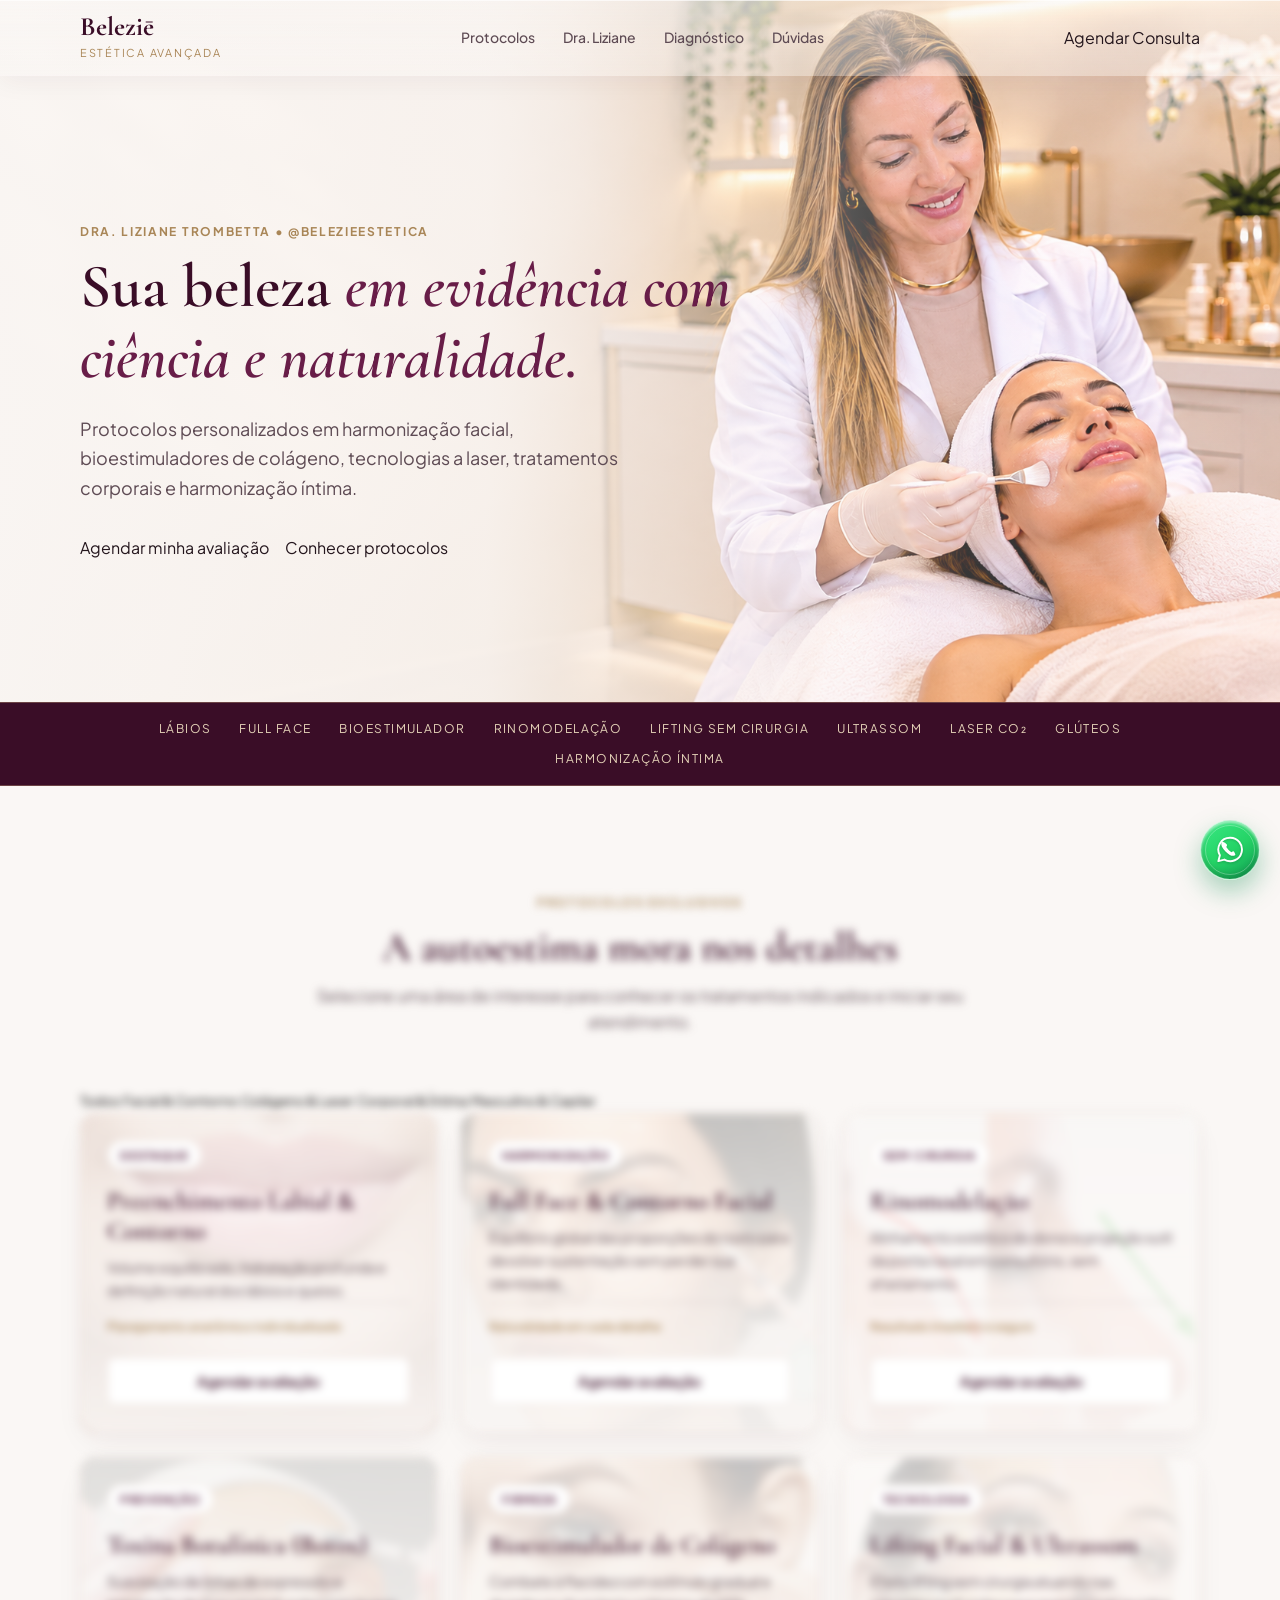
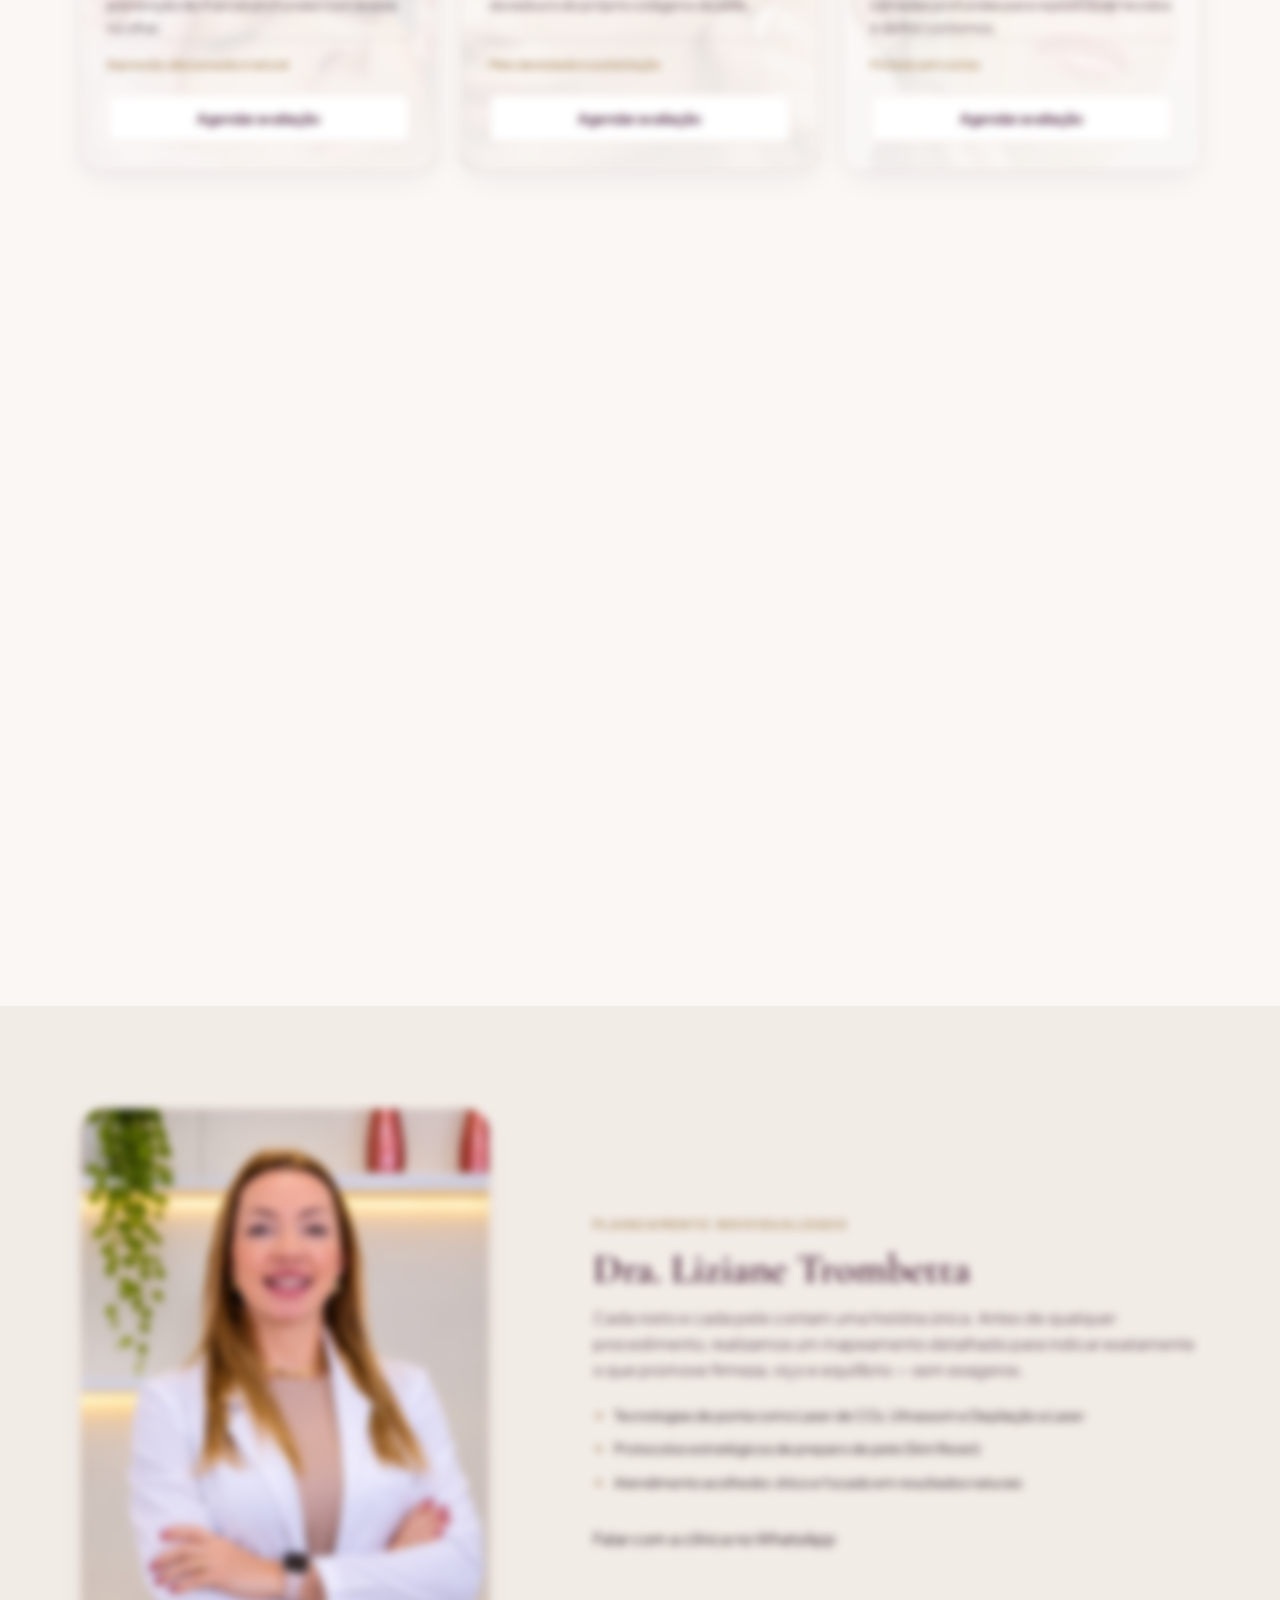
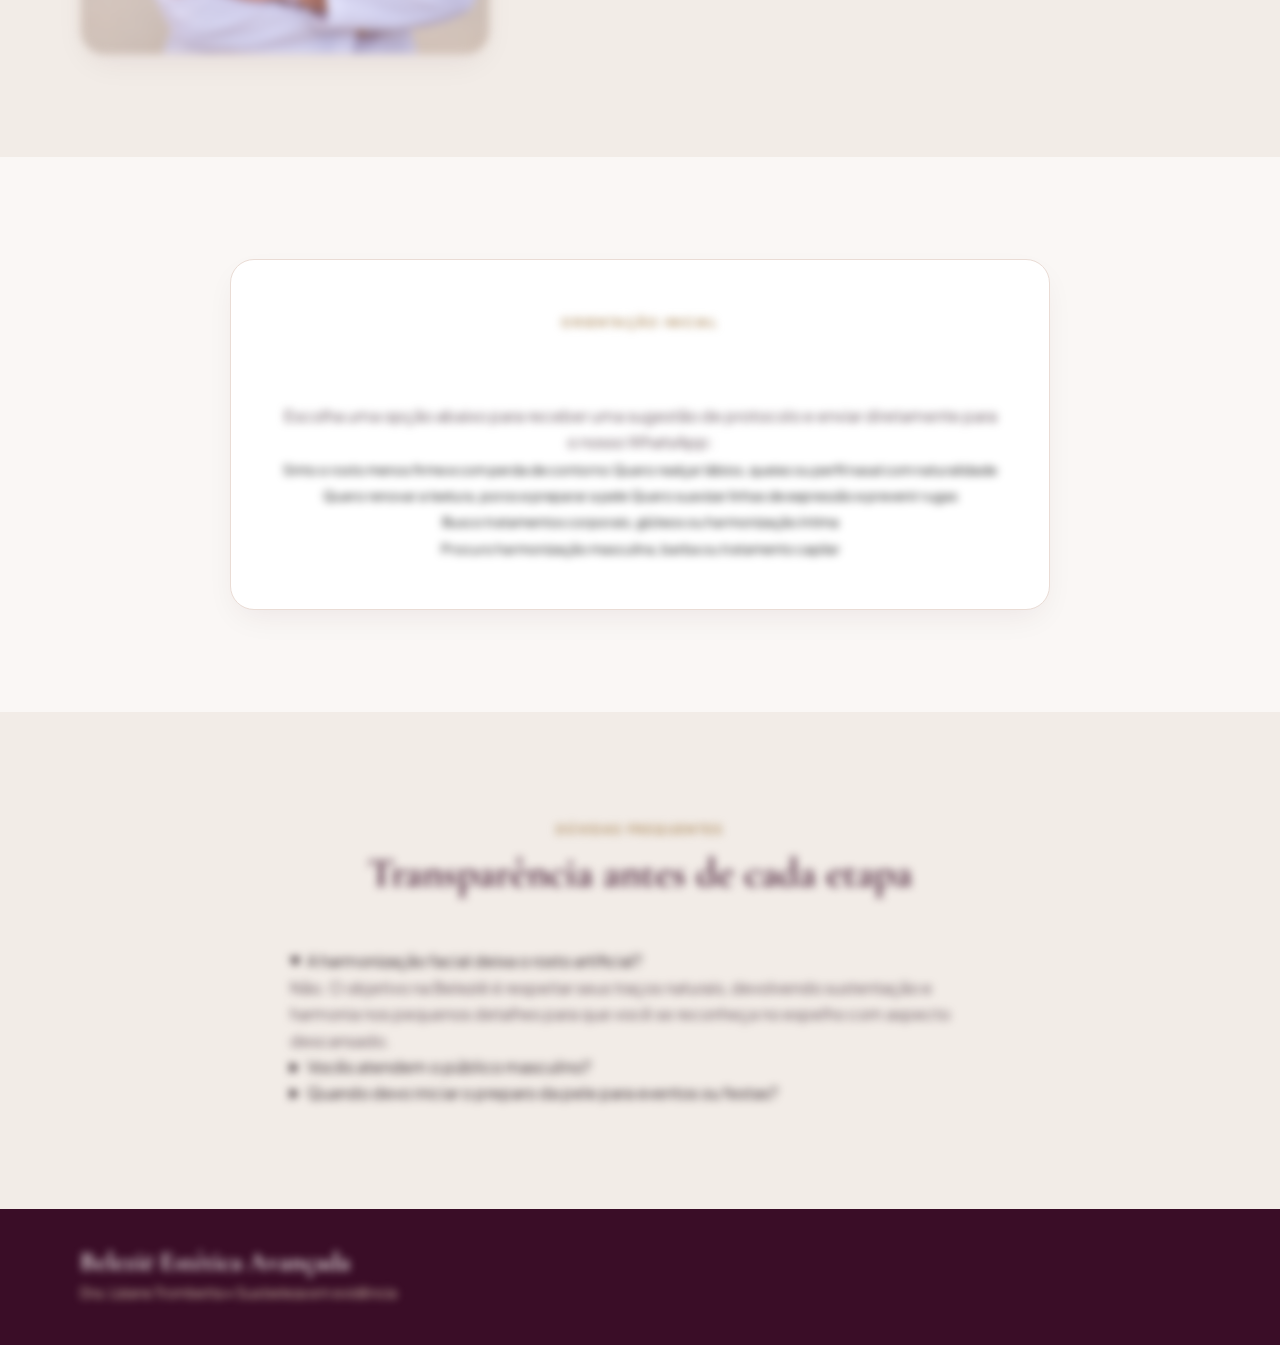
==== index.html @ 2e9b372b "Create Belezie Estetica website Co-authored-by: Copilot <223556219+Copilot@users.noreply.github.com>" ====
<!DOCTYPE html>
<html lang="pt-BR">
<head>
  <meta charset="UTF-8" />
  <meta name="viewport" content="width=device-width, initial-scale=1.0" />
  <meta name="theme-color" content="#3A0D27" />
  <title>Beleziē Estética Avançada | Dra. Liziane Trombetta</title>
  <meta name="description" content="Sua beleza em evidência. Tratamentos faciais e corporais, bioestimuladores, lasers, depilação a laser e harmonização íntima com a Dra. Liziane Trombetta." />

  <link rel="icon" type="image/svg+xml" href="assets/icons/favicon.svg" />
  <link rel="preconnect" href="https://fonts.googleapis.com" />
  <link rel="preconnect" href="https://fonts.gstatic.com" crossorigin />
  <link href="https://fonts.googleapis.com/css2?family=Cormorant+Garamond:ital,wght@0,500;0,600;0,700;1,500&family=Plus+Jakarta+Sans:wght@400;500;600;700&display=swap" rel="stylesheet" />

  <link rel="stylesheet" href="css/tokens.css" />
  <link rel="stylesheet" href="css/base.css" />
  <link rel="stylesheet" href="css/sections.css" />
  <link rel="stylesheet" href="css/components.css" />
  <style>
    /* =====================================================================
       CABEÇALHO EFEITO VIDRO (GLASSMORPHISM) MOSTRANDO A PÁGINA POR BAIXO
       ===================================================================== */
    .site-header {
      position: fixed;
      top: 0;
      left: 0;
      right: 0;
      z-index: 120;
      background: linear-gradient(
        180deg,
        rgba(250, 247, 245, 0.56) 0%,
        rgba(250, 247, 245, 0.36) 100%
      );
      backdrop-filter: blur(14px) saturate(150%);
      -webkit-backdrop-filter: blur(14px) saturate(150%);
      border-bottom: 1px solid rgba(255, 255, 255, 0.55);
      box-shadow:
        inset 0 1px 0 rgba(255, 255, 255, 0.65),
        0 6px 24px rgba(58, 13, 39, 0.05);
      transition:
        background 0.3s ease,
        backdrop-filter 0.3s ease,
        -webkit-backdrop-filter 0.3s ease,
        border-color 0.3s ease,
        box-shadow 0.3s ease;
    }

    .site-header.is-scrolled {
      background: linear-gradient(
        180deg,
        rgba(250, 247, 245, 0.78) 0%,
        rgba(250, 247, 245, 0.64) 100%
      );
      backdrop-filter: blur(18px) saturate(165%);
      -webkit-backdrop-filter: blur(18px) saturate(165%);
      border-bottom: 1px solid rgba(255, 255, 255, 0.7);
      box-shadow:
        inset 0 1px 0 rgba(255, 255, 255, 0.8),
        0 8px 28px rgba(58, 13, 39, 0.08);
    }

    @supports not ((backdrop-filter: blur(1px)) or (-webkit-backdrop-filter: blur(1px))) {
      .site-header {
        background: rgba(250, 247, 245, 0.88);
      }
      .site-header.is-scrolled {
        background: rgba(250, 247, 245, 0.95);
      }
    }

    .hero {
      padding-top: calc(clamp(3rem, 6vw, 5rem) + 76px);
    }

  </style>
</head>
<body>
  <!-- HEADER -->
  <header class="site-header">
    <div class="container header-inner">
      <a href="#inicio" class="brand">
        <span class="brand-name">Beleziē</span>
        <span class="brand-sub">Estética Avançada</span>
      </a>

      <nav class="main-nav" aria-label="Navegação principal">
        <a href="#protocolos">Protocolos</a>
        <a href="#doutora">Dra. Liziane</a>
        <a href="#diagnostico">Diagnóstico</a>
        <a href="#duvidas">Dúvidas</a>
      </nav>

      <a href="https://wa.me/5549999669010?text=Ol%C3%A1%21%20Gostaria%20de%20agendar%20minha%20consulta%20na%20Belezi%C3%A3."
         target="_blank" rel="noopener noreferrer" class="btn btn-gold">
        Agendar Consulta
      </a>
    </div>
  </header>

  <main id="inicio">
    <!-- HERO -->
    <section class="hero">
      <img
        class="hero-background"
        src="assets/img/Tratamento%20Facial%20em%20Spa%20Elegante.png"
        alt="Profissional realizando tratamento facial em uma cliente em clínica de estética"
        fetchpriority="high"
      />
      <div class="container hero-grid">
        <div class="hero-content">
          <span class="eyebrow">Dra. Liziane Trombetta • @belezieestetica</span>
          <h1 id="hero-headline">
            Sua beleza
            <em>em evidência com ciência e naturalidade.</em>
          </h1>
          <p class="hero-lead">
            Protocolos personalizados em harmonização facial, bioestimuladores de colágeno, tecnologias a laser, tratamentos corporais e harmonização íntima.
          </p>
          <div class="hero-actions">
            <a href="https://wa.me/5549999669010?text=Ol%C3%A1%2C%20Dra.%20Liziane%21%20Quero%20agendar%20uma%20avalia%C3%A7%C3%A3o%20personalizada."
               target="_blank" rel="noopener noreferrer" class="btn btn-primary">
              Agendar minha avaliação
            </a>
            <a href="#protocolos" class="btn btn-outline">Conhecer protocolos</a>
          </div>
        </div>
      </div>
    </section>

    <!-- FAIXA DE ESPECIALIDADES -->
    <section class="highlights-strip" aria-label="Destaques da clínica">
      <div class="container strip-list">
        <span>Lábios</span>
        <span>Full Face</span>
        <span>Bioestimulador</span>
        <span>Rinomodelação</span>
        <span>Lifting sem Cirurgia</span>
        <span>Ultrassom</span>
        <span>Laser CO₂</span>
        <span>Glúteos</span>
        <span>Harmonização Íntima</span>
      </div>
    </section>

    <!-- PROTOCOLOS -->
    <section id="protocolos" class="section">
      <div class="container">
        <div class="section-header">
          <span class="eyebrow">Protocolos Exclusivos</span>
          <h2>A autoestima mora nos detalhes</h2>
          <p>Selecione uma área de interesse para conhecer os tratamentos indicados e iniciar seu atendimento.</p>
        </div>

        <div class="filter-tabs" role="tablist">
          <button class="tab-btn active" data-filter="all">Todos</button>
          <button class="tab-btn" data-filter="facial">Facial &amp; Contorno</button>
          <button class="tab-btn" data-filter="colageno">Colágeno &amp; Laser</button>
          <button class="tab-btn" data-filter="corporal">Corporal &amp; Íntima</button>
          <button class="tab-btn" data-filter="masculino">Masculino &amp; Capilar</button>
        </div>

        <div id="protocols-grid" class="protocols-grid"></div>
      </div>
    </section>

    <!-- SOBRE A DOUTORA -->
    <section id="doutora" class="section section-alt">
      <div class="container doctor-grid">
        <div class="doctor-card-visual">
          <img src="assets/img/doutora.png" alt="Dra. Liziane Trombetta no consultório Beleziē" loading="lazy" />
        </div>
        <div class="doctor-copy">
          <span class="eyebrow">Planejamento Individualizado</span>
          <h2>Dra. Liziane Trombetta</h2>
          <p>
            Cada rosto e cada pele contam uma história única. Antes de qualquer procedimento, realizamos um mapeamento detalhado para indicar exatamente o que promove firmeza, viço e equilíbrio — sem exageros.
          </p>
          <ul class="check-list">
            <li>Tecnologias de ponta como Laser de CO₂, Ultrassom e Depilação a Laser</li>
            <li>Protocolos estratégicos de preparo de pele (Skin Reset)</li>
            <li>Atendimento acolhedor, ético e focado em resultados naturais</li>
          </ul>
          <a href="https://wa.me/5549999669010?text=Ol%C3%A1%21%20Gostaria%20de%20conversar%20com%20a%20equipe%20da%20Dra.%20Liziane."
             target="_blank" rel="noopener noreferrer" class="btn btn-primary">
            Falar com a clínica no WhatsApp
          </a>
        </div>
      </div>
    </section>

    <!-- DIAGNÓSTICO INTERATIVO -->
    <section id="diagnostico" class="section">
      <div class="container">
        <div class="quiz-box">
          <span class="eyebrow">Orientação Inicial</span>
          <h2>Qual é o principal objetivo da sua pele hoje?</h2>
          <p>Escolha uma opção abaixo para receber uma sugestão de protocolo e enviar diretamente para o nosso WhatsApp:</p>
          <div id="quiz-options" class="quiz-options"></div>
          <div id="quiz-result" class="quiz-result" hidden></div>
        </div>
      </div>
    </section>

    <!-- FAQ -->
    <section id="duvidas" class="section section-alt">
      <div class="container faq-wrap">
        <div class="section-header">
          <span class="eyebrow">Dúvidas Frequentes</span>
          <h2>Transparência antes de cada etapa</h2>
        </div>

        <details class="faq-item" open>
          <summary>A harmonização facial deixa o rosto artificial?</summary>
          <p>Não. O objetivo na Beleziē é respeitar seus traços naturais, devolvendo sustentação e harmonia nos pequenos detalhes para que você se reconheça no espelho com aspecto descansado.</p>
        </details>

        <details class="faq-item">
          <summary>Vocês atendem o público masculino?</summary>
          <p>Sim. Realizamos harmonização facial masculina com foco em estrutura e discrição, além de tratamentos capilares para calvície e Laser de CO₂ na região da barba.</p>
        </details>

        <details class="faq-item">
          <summary>Quando devo iniciar o preparo da pele para eventos ou festas?</summary>
          <p>O ideal é iniciar com antecedência através de protocolos como o Skin Reset e bioestimuladores, dando tempo para o colágeno responder e a pele atingir o máximo viço.</p>
        </details>
      </div>
    </section>
  </main>

  <!-- FOOTER -->
  <footer class="site-footer">
    <div class="container footer-inner">
      <div>
        <strong class="brand-name">Beleziē Estética Avançada</strong>
        <p>Dra. Liziane Trombetta • Sua beleza em evidência</p>
      </div>
      <div class="footer-links">
        <a href="https://www.instagram.com/belezieestetica/" target="_blank" rel="noopener noreferrer">@belezieestetica</a>
        <a href="https://wa.me/5549999669010" target="_blank" rel="noopener noreferrer">(49) 99966-9010</a>
        <a href="politica-privacidade.html">Privacidade</a>
        <a href="termos-uso.html">Termos</a>
      </div>
    </div>
  </footer>

  <script src="js/protocols.js"></script>
  <script src="js/diagnosis-quiz.js"></script>
  <script src="js/main.js"></script>

  <script>
    /* =====================================================================
       CONTROLE DO CABEÇALHO EM VIDRO AO ROLAR A PÁGINA
       ===================================================================== */
    document.addEventListener("DOMContentLoaded", () => {
      const header = document.querySelector(".site-header");
      const atualizarHeader = () => {
        if (!header) return;
        header.classList.toggle("is-scrolled", window.scrollY > 36);
      };
      atualizarHeader();
      window.addEventListener("scroll", atualizarHeader, { passive: true });
    });

  </script>
</body>
</html>
---- css/tokens.css ----
:root {
  /* Paleta Institucional Beleziē */
  --color-bordo-900: #3A0D27;
  --color-bordo-800: #4F1436;
  --color-bordo-700: #681D48;
  --color-bordo-100: #F4E8EE;

  --color-gold-600: #A98657;
  --color-gold-500: #C8A97E;
  --color-gold-300: #E5D3B8;

  --color-cream-50: #FAF7F5;
  --color-cream-100: #F2ECE7;
  --color-nude-200: #EADCD5;
  --color-surface: #FFFFFF;

  --color-text-primary: #24161D;
  --color-text-secondary: #5E4B54;
  --color-text-light: #FAF7F5;

  /* Tipografia */
  --font-display: 'Cormorant Garamond', Georgia, serif;
  --font-sans: 'Plus Jakarta Sans', -apple-system, BlinkMacSystemFont, sans-serif;

  /* Escala Fluida */
  --text-xs: 0.75rem;
  --text-sm: 0.875rem;
  --text-base: 1rem;
  --text-lg: 1.125rem;
  --text-xl: clamp(1.35rem, 2vw, 1.75rem);
  --text-2xl: clamp(1.85rem, 3.2vw, 2.75rem);
  --text-hero: clamp(2.4rem, 4.8vw, 4.1rem);

  /* Espaçamento e Bordas */
  --container-max: 1200px;
  --radius-sm: 8px;
  --radius-md: 16px;
  --radius-lg: 24px;
  --radius-pill: 999px;

  /* Sombras */
  --shadow-soft: 0 12px 32px -8px rgba(58, 13, 39, 0.08);
  --shadow-card: 0 18px 40px -12px rgba(58, 13, 39, 0.14);
  --transition: 0.28s cubic-bezier(0.22, 1, 0.36, 1);
}
---- css/base.css ----
*,
*::before,
*::after {
  box-sizing: border-box;
  margin: 0;
  padding: 0;
}

html {
  scroll-behavior: smooth;
  font-size: 16px;
}

body {
  font-family: var(--font-sans);
  font-size: var(--text-base);
  line-height: 1.65;
  color: var(--color-text-primary);
  background-color: var(--color-cream-50);
  -webkit-font-smoothing: antialiased;
  overflow-x: hidden;
}

img {
  display: block;
  max-width: 100%;
  height: auto;
}

a {
  color: inherit;
  text-decoration: none;
}

button {
  font-family: inherit;
  cursor: pointer;
  border: none;
  background: none;
}

:focus-visible {
  outline: 2px solid var(--color-gold-500);
  outline-offset: 3px;
}

.container {
  width: 100%;
  max-width: var(--container-max);
  margin-inline: auto;
  padding-inline: clamp(1.25rem, 4vw, 2.5rem);
}

.section {
  padding-block: clamp(4.5rem, 8vw, 7rem);
}

.section-alt {
  background-color: var(--color-cream-100);
}

.section-header {
  max-width: 680px;
  margin-inline: auto;
  text-align: center;
  margin-bottom: clamp(2.5rem, 4vw, 3.5rem);
}

.eyebrow {
  display: inline-block;
  font-size: var(--text-xs);
  font-weight: 700;
  letter-spacing: 0.14em;
  text-transform: uppercase;
  color: var(--color-gold-600);
  margin-bottom: 0.65rem;
}

h1,
h2,
h3 {
  font-family: var(--font-display);
  font-weight: 600;
  line-height: 1.15;
  color: var(--color-bordo-900);
}

h1 {
  font-size: var(--text-hero);
}

h2 {
  font-size: var(--text-2xl);
  margin-bottom: 0.75rem;
}

h3 {
  font-size: var(--text-xl);
}

p {
  color: var(--color-text-secondary);
}
---- css/sections.css ----
/* HEADER */
.site-header {
  position: sticky;
  top: 0;
  z-index: 100;
  background: linear-gradient(
    180deg,
    rgba(250, 247, 245, 0.185) 0%,
    #a5714f38 50%
  );
  backdrop-filter: blur(16px) saturate(160%);
  -webkit-backdrop-filter: blur(16px) saturate(160%);
  border-bottom: 1px solid rgba(255, 255, 255, 0.55);
  box-shadow:
    inset 0 1px 0 rgba(255, 255, 255, 0.72),
    0 8px 24px rgba(58, 13, 39, 0.06);
}

.header-inner {
  display: flex;
  align-items: center;
  justify-content: space-between;
  gap: 1.5rem;
  min-height: 76px;
}

.brand {
  display: flex;
  flex-direction: column;
}

.brand-name {
  font-family: var(--font-display);
  font-size: 1.65rem;
  font-weight: 700;
  line-height: 1;
  color: var(--color-bordo-900);
}

.brand-sub {
  font-size: 0.68rem;
  letter-spacing: 0.16em;
  text-transform: uppercase;
  color: var(--color-gold-600);
  margin-top: 0.2rem;
}

.main-nav {
  display: flex;
  align-items: center;
  gap: 1.75rem;
  font-size: var(--text-sm);
  font-weight: 500;
  color: var(--color-text-secondary);
}

.main-nav a:hover {
  color: var(--color-bordo-800);
}

/* HERO */
.hero {
  position: relative;
  isolation: isolate;
  display: flex;
  align-items: center;
  min-height: clamp(620px, 78vh, 850px);
  overflow: hidden;
  padding-block: clamp(3rem, 6vw, 5rem);
  background-color: var(--color-cream-100);
}

.hero-background {
  position: absolute;
  z-index: 0;
  inset: 0;
  width: 100%;
  height: 100%;
  object-fit: cover;
  object-position: center;
}

.hero::before {
  position: absolute;
  z-index: 1;
  inset: 0;
  content: "";
  background: linear-gradient(
    90deg,
    rgba(250, 247, 245, 0.96) 0%,
    rgba(250, 247, 245, 0.88) 38%,
    rgba(250, 247, 245, 0.24) 72%,
    rgba(250, 247, 245, 0.08) 100%
  );
}

.hero-grid {
  position: relative;
  z-index: 2;
  display: grid;
  grid-template-columns: minmax(0, 1fr);
  align-items: center;
}

.hero-content {
  max-width: 680px;
}

.hero-content h1 em {
  font-style: italic;
  color: var(--color-bordo-700);
}

.hero-lead {
  margin-top: 1.25rem;
  font-size: var(--text-lg);
  max-width: 540px;
}

.hero-actions {
  display: flex;
  flex-wrap: wrap;
  gap: 1rem;
  margin-top: 2rem;
}

/* FAIXA DE ESPECIALIDADES */
.highlights-strip {
  background-color: var(--color-bordo-900);
  color: var(--color-cream-50);
  padding-block: 1rem;
  border-top: 1px solid rgba(200, 169, 126, 0.35);
  border-bottom: 1px solid rgba(200, 169, 126, 0.35);
}

.strip-list {
  display: flex;
  flex-wrap: wrap;
  justify-content: center;
  gap: 0.65rem 1.75rem;
  font-size: var(--text-xs);
  letter-spacing: 0.12em;
  text-transform: uppercase;
  color: var(--color-gold-300);
}

/* PROTOCOLOS */
.protocols-grid {
  display: grid;
  grid-template-columns: repeat(auto-fit, minmax(270px, 1fr));
  gap: 1.5rem;
}

/* SOBRE A DOUTORA */
.doctor-grid {
  display: grid;
  grid-template-columns: 0.85fr 1.15fr;
  align-items: center;
  gap: clamp(2.5rem, 5vw, 4.5rem);
}

.doctor-card-visual {
  border-radius: var(--radius-lg);
  overflow: hidden;
  aspect-ratio: 3 / 4;
  max-width: 410px;
  box-shadow: var(--shadow-soft);
  border: 1px solid var(--color-nude-200);
}

.doctor-card-visual img {
  width: 100%;
  height: 100%;
  object-fit: cover;
  object-position: top center;
}

.doctor-copy p {
  margin-bottom: 1.25rem;
}

.check-list {
  list-style: none;
  display: grid;
  gap: 0.65rem;
  margin-bottom: 2rem;
  color: var(--color-text-primary);
  font-size: var(--text-sm);
}

.check-list li::before {
  content: '✦';
  color: var(--color-gold-600);
  margin-right: 0.6rem;
}

/* DIAGNÓSTICO E FAQ */
.quiz-box {
  max-width: 820px;
  margin-inline: auto;
  background-color: var(--color-surface);
  border: 1px solid var(--color-nude-200);
  border-radius: var(--radius-lg);
  padding: clamp(2rem, 4vw, 3rem);
  box-shadow: var(--shadow-soft);
  text-align: center;
}

.faq-wrap {
  max-width: 780px;
}

/* FOOTER */
.site-footer {
  background-color: var(--color-bordo-900);
  color: var(--color-cream-100);
  padding-block: 2.5rem;
}

.footer-inner {
  display: flex;
  flex-wrap: wrap;
  align-items: center;
  justify-content: space-between;
  gap: 1.5rem;
}

.site-footer .brand-name {
  color: var(--color-cream-50);
}

.site-footer p {
  color: var(--color-gold-300);
  font-size: var(--text-sm);
  margin-top: 0.25rem;
}

.footer-links {
  display: flex;
  flex-wrap: wrap;
  gap: 1.5rem;
  font-size: var(--text-sm);
  color: var(--color-cream-100);
}

.footer-links a:hover {
  color: var(--color-gold-300);
}

/* RESPONSIVIDADE */
@media (max-width: 900px) {
  .main-nav {
    display: none;
  }

  .hero-grid,
  .doctor-grid {
    grid-template-columns: 1fr;
  }

  .doctor-card-visual {
    margin-inline: auto;
  }
}

@media (max-width: 600px) {
  .hero-background {
    object-position: 68% center;
  }

  .hero::before {
    background: linear-gradient(
      90deg,
      rgba(250, 247, 245, 0.97) 0%,
      rgba(250, 247, 245, 0.9) 58%,
      rgba(250, 247, 245, 0.68) 100%
    );
  }
}
---- css/components.css ----
/* CARTÕES DE PROTOCOLOS */
.protocol-card {
  position: relative;
  overflow: hidden;
  display: flex;
  flex-direction: column;
  justify-content: space-between;
  background-color: var(--color-surface);
  border: 1px solid var(--color-nude-200);
  border-radius: var(--radius-md);
  padding: 1.65rem;
  box-shadow: var(--shadow-soft);
  transform-style: preserve-3d;
  transition:
    transform 0.45s cubic-bezier(0.2, 0.75, 0.25, 1),
    border-color var(--transition),
    box-shadow var(--transition);
}

/* Conteúdo acima da imagem e do overlay */
.protocol-card__content {
  position: relative;
  z-index: 2;
  display: flex;
  flex-direction: column;
  height: 100%;
  transform-style: preserve-3d;
}

/* Imagem de fundo do card */
.protocol-card__bg {
  position: absolute;
  inset: 0;
  width: 100%;
  height: 100%;
  object-fit: cover;
  object-position: center 35%;
  z-index: 0;
  transition:
    transform 0.55s cubic-bezier(0.2, 0.75, 0.25, 1),
    filter 0.4s ease;
}

/* Camada sobreposta para legibilidade perfeita do texto */
.protocol-card__overlay {
  position: absolute;
  inset: 0;
  z-index: 1;
  background: linear-gradient(
    180deg,
    rgba(250, 247, 245, 0.78) 0%,
    rgba(250, 247, 245, 0.90) 55%,
    rgba(250, 247, 245, 0.96) 100%
  );
  backdrop-filter: blur(1.5px);
  transition: opacity 0.35s ease;
}

.protocol-card__content > :not(.btn-card):not(h3) {
  transform: translateZ(20px);
  transition:
    opacity 0.3s ease,
    filter 0.4s ease,
    transform 0.4s ease;
}

.protocol-card--has-media .protocol-badge {
  background-color: var(--color-surface);
  border: 1px solid var(--color-nude-200);
}

.protocol-card--has-media .btn-card {
  background-color: var(--color-surface);
  border: 1px solid var(--color-nude-200);
}

.protocol-card--has-media .btn-card:hover {
  background-color: var(--color-bordo-800);
  border-color: var(--color-bordo-800);
  color: var(--color-cream-50);
}

.protocol-card__content h3 {
  margin: 0;
  transition: color 0.3s ease, text-shadow 0.3s ease;
}

.protocol-badge {
  align-self: flex-start;
  font-size: 0.7rem;
  font-weight: 700;
  letter-spacing: 0.1em;
  text-transform: uppercase;
  color: var(--color-bordo-800);
  background-color: var(--color-bordo-100);
  padding: 0.3rem 0.75rem;
  border-radius: var(--radius-pill);
  margin-bottom: 1rem;
}

.protocol-card p {
  font-size: var(--text-sm);
  margin-top: 0.65rem;
}

.protocol-meta {
  margin-top: auto;
  padding-top: 0.9rem;
  border-top: 1px solid rgba(94, 75, 84, 0.18);
  font-size: var(--text-xs);
  font-weight: 600;
  color: var(--color-gold-600);
}

.btn-card {
  position: relative;
  z-index: 3;
  margin-top: 1.25rem;
  display: inline-flex;
  align-items: center;
  justify-content: center;
  padding: 0.72rem 1.2rem;
  border-radius: var(--radius-sm);
  background-color: var(--color-cream-100);
  color: var(--color-bordo-900);
  font-size: var(--text-sm);
  font-weight: 600;
  transform: translateZ(36px);
  transition: var(--transition);
}

.btn-card:hover {
  background-color: var(--color-bordo-800);
  color: var(--color-cream-50);
}

.scroll-reveal {
  opacity: 0;
  transform: translate3d(0, 28px, 0);
  filter: blur(4px);
  transition:
    opacity 0.65s ease,
    transform 0.65s cubic-bezier(0.2, 0.75, 0.25, 1),
    filter 0.65s ease;
}

.scroll-reveal.is-visible {
  opacity: 1;
  transform: translate3d(0, 0, 0);
  filter: blur(0);
  transition-delay: var(--reveal-delay, 0ms);
}

.whatsapp-float {
  position: fixed;
  right: 20px;
  bottom: calc(20px + env(safe-area-inset-bottom, 0px));
  z-index: 999;
  display: grid;
  width: 60px;
  height: 60px;
  place-items: center;
  border: 1px solid rgba(255, 255, 255, 0.72);
  border-radius: 50%;
  color: #fff;
  background: linear-gradient(145deg, #39e984 0%, #25d366 52%, #0f9b51 100%);
  box-shadow:
    0 12px 26px rgba(18, 140, 80, 0.35),
    inset 0 2px 3px rgba(255, 255, 255, 0.58),
    inset 0 -4px 7px rgba(0, 0, 0, 0.2);
  transition: transform 0.25s ease, box-shadow 0.25s ease;
}

.whatsapp-float::before {
  position: absolute;
  inset: 4px;
  border: 1px solid rgba(255, 255, 255, 0.28);
  border-radius: inherit;
  content: "";
  pointer-events: none;
}

.whatsapp-float svg {
  width: 34px;
  height: 34px;
  filter: drop-shadow(0 1px 1px rgba(0, 0, 0, 0.18));
}

.whatsapp-float:hover {
  transform: translateY(-4px) scale(1.05);
  box-shadow:
    0 16px 30px rgba(18, 140, 80, 0.42),
    inset 0 2px 3px rgba(255, 255, 255, 0.62),
    inset 0 -4px 7px rgba(0, 0, 0, 0.2);
}

.whatsapp-float:active {
  transform: translateY(-1px) scale(0.96);
}

.whatsapp-float:focus-visible {
  outline: 3px solid var(--color-gold-500);
  outline-offset: 4px;
}

@media (prefers-reduced-motion: reduce) {
  .whatsapp-float,
  .scroll-reveal,
  .scroll-reveal.is-visible {
    transition: none;
  }

  .scroll-reveal,
  .scroll-reveal.is-visible {
    opacity: 1;
    transform: none;
    filter: none;
  }
}

@media (hover: hover) {
  .protocol-card:hover,
  .protocol-card:active {
    z-index: 5;
    transform: perspective(900px) rotateX(4deg) rotateY(-4deg) translateY(-5px) scale(1.15);
    border-color: var(--color-gold-500);
    box-shadow: var(--shadow-card);
  }

  .protocol-card:hover .protocol-card__bg,
  .protocol-card:active .protocol-card__bg {
    transform: translateZ(16px) scale(1.08);
    filter: blur(2px) brightness(0.82);
  }

  .protocol-card:hover .protocol-card__overlay,
  .protocol-card:active .protocol-card__overlay {
    background: rgba(58, 13, 39, 0.24);
  }

  .protocol-card:hover .protocol-card__content h3,
  .protocol-card:active .protocol-card__content h3 {
    color: var(--color-text-light);
    text-align: center;
    text-shadow: 0 2px 10px rgba(58, 13, 39, 0.55);
  }

  .protocol-card:hover .protocol-card__content > :not(.btn-card):not(h3),
  .protocol-card:active .protocol-card__content > :not(.btn-card):not(h3) {
    opacity: 0;
    filter: blur(8px);
    transform: translate3d(0, -10px, 20px) scale(0.97);
    pointer-events: none;
  }
}

@media (hover: none) {
  .protocol-card:active {
    z-index: 5;
    transform: perspective(900px) rotateX(4deg) rotateY(-4deg) translateY(-5px) scale(1.15);
    border-color: var(--color-gold-500);
    box-shadow: var(--shadow-card);
  }

  .protocol-card:active .protocol-card__bg {
    transform: translateZ(16px) scale(1.08);
    filter: blur(2px) brightness(0.82);
  }

  .protocol-card:active .protocol-card__overlay {
    background: rgba(58, 13, 39, 0.24);
  }

  .protocol-card:active .protocol-card__content h3 {
    color: var(--color-text-light);
    text-align: center;
    text-shadow: 0 2px 10px rgba(58, 13, 39, 0.55);
  }

  .protocol-card:active .protocol-card__content > :not(.btn-card):not(h3) {
    opacity: 0;
    filter: blur(8px);
    transform: translate3d(0, -10px, 20px) scale(0.97);
    pointer-events: none;
  }
}
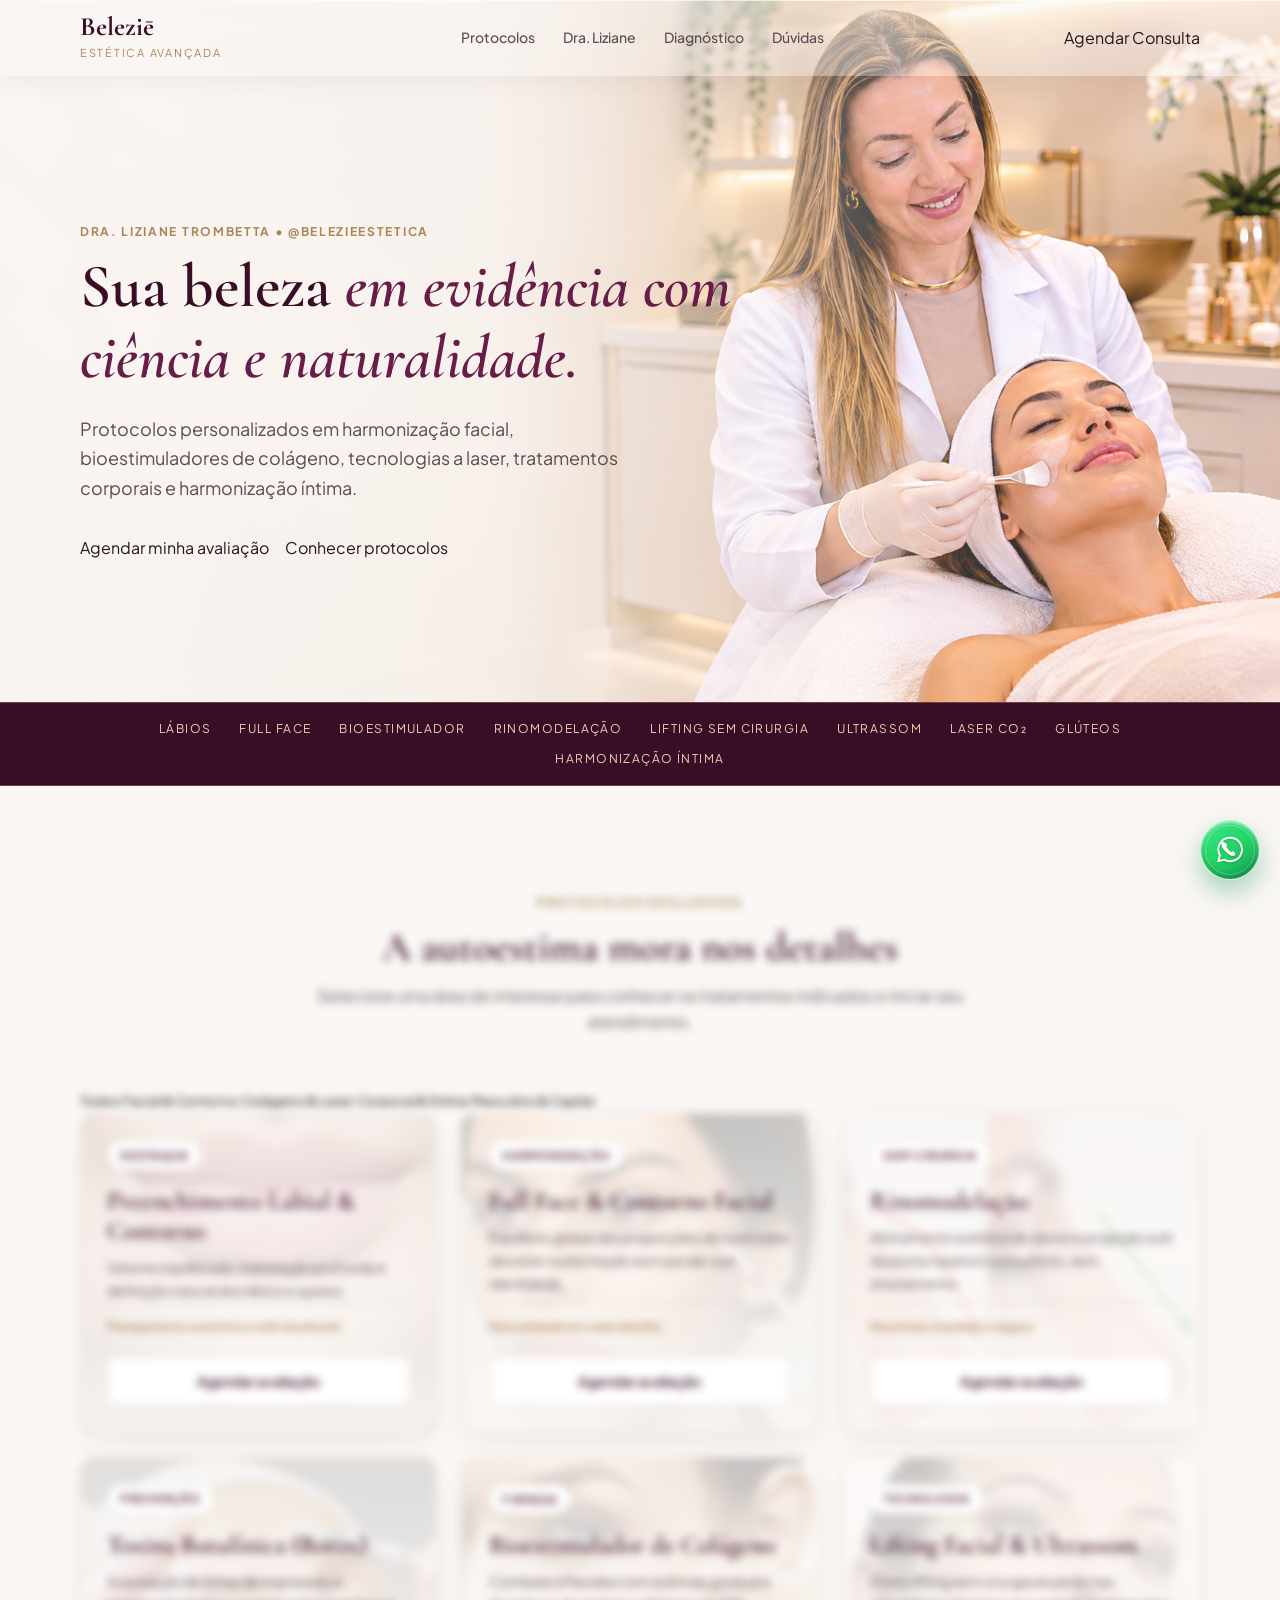
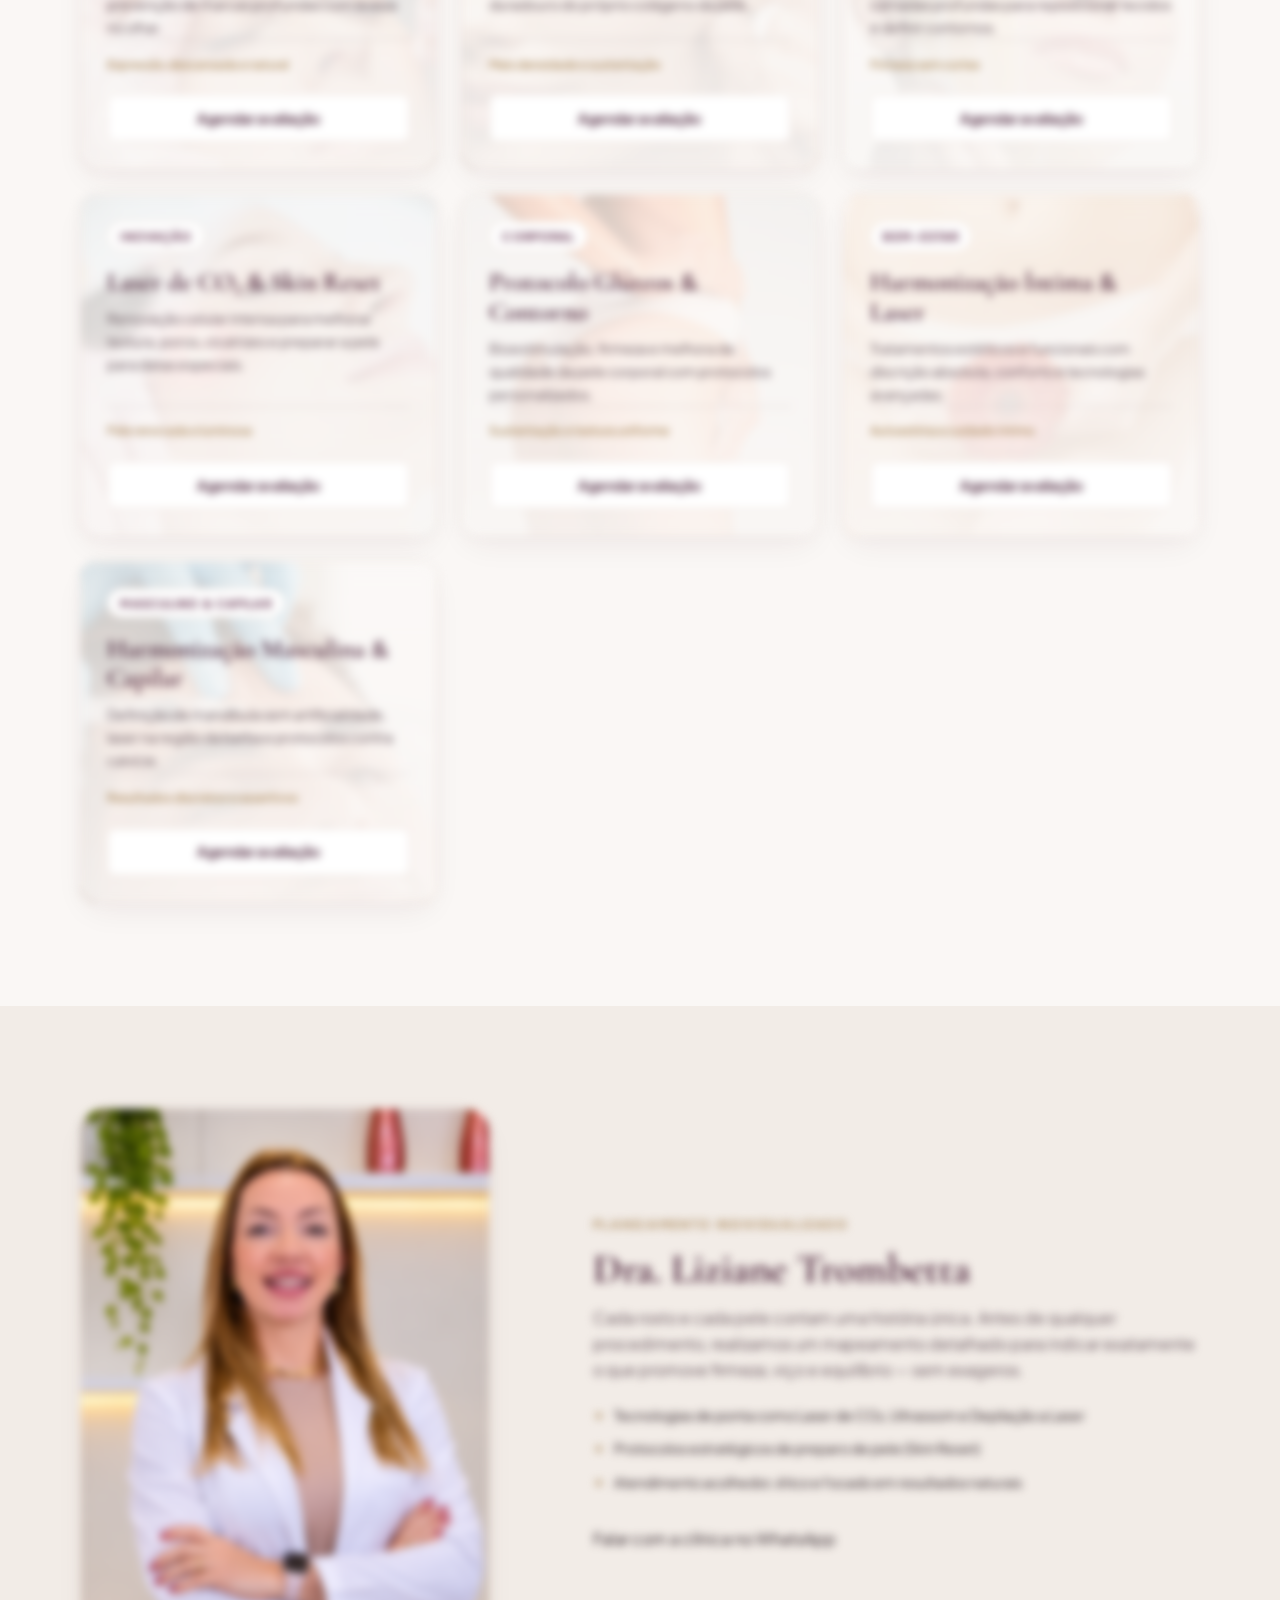
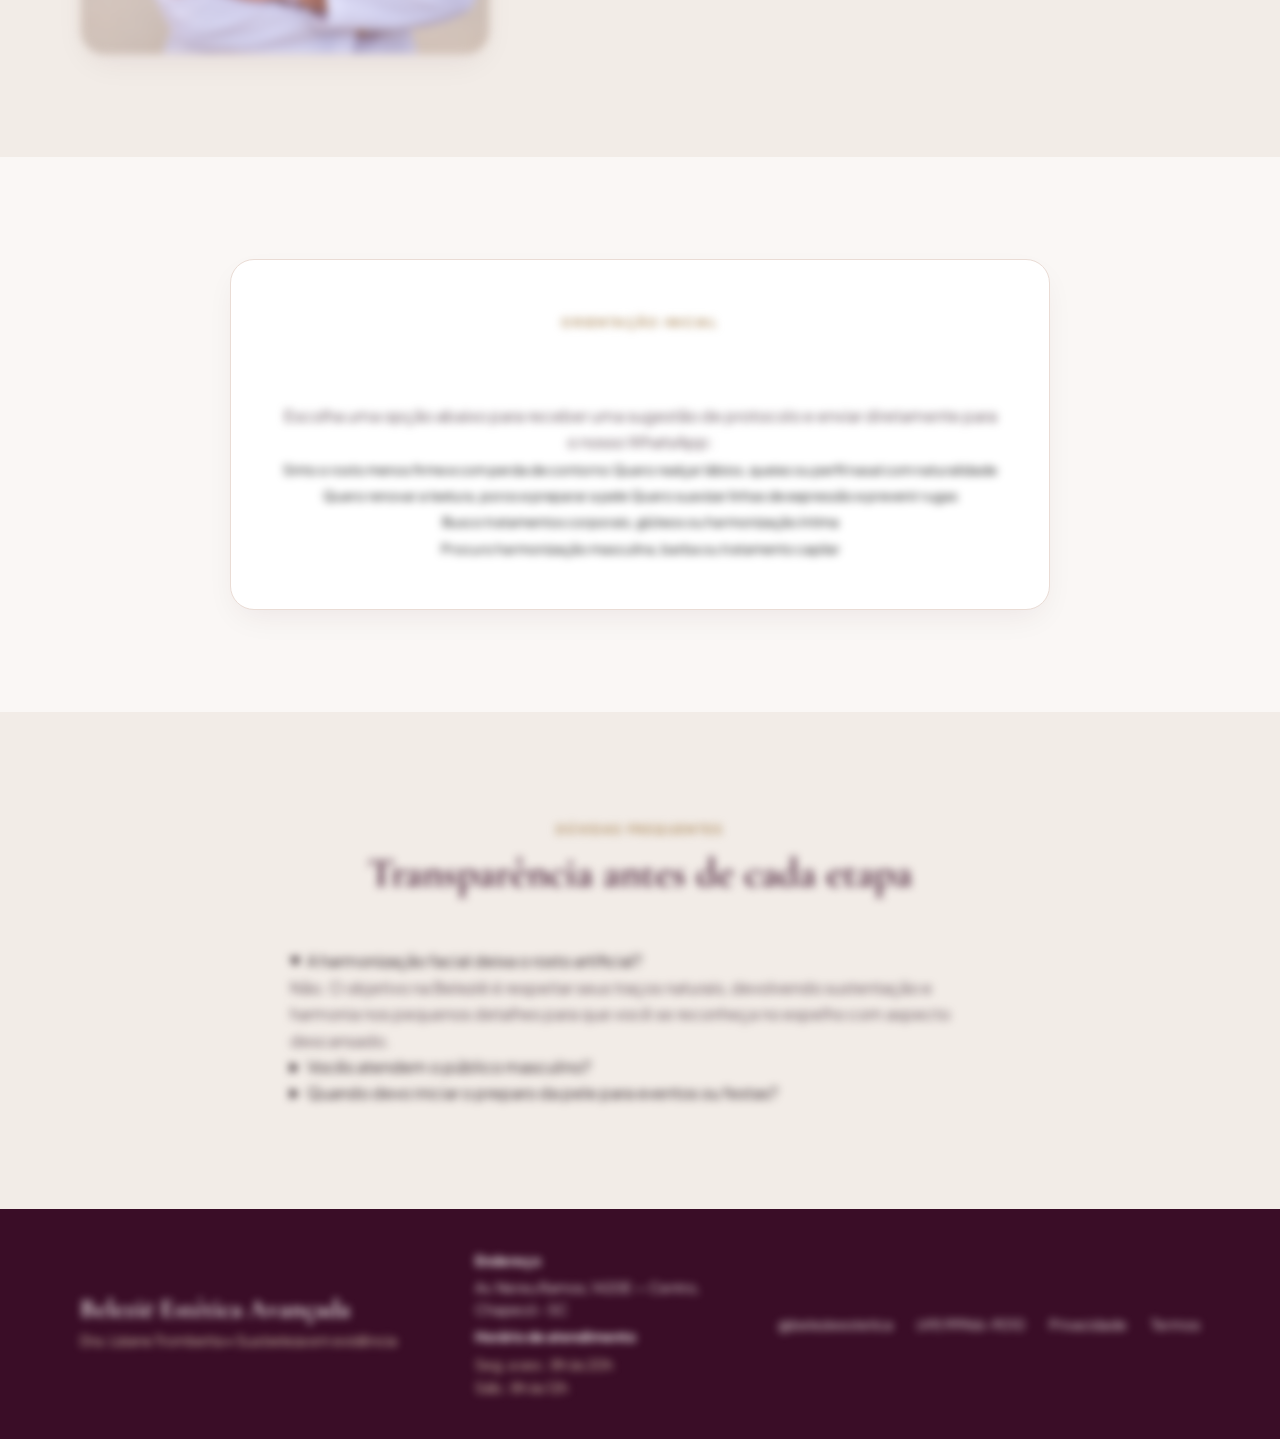
==== commit 600a0d92: "Add clinic address and hours to footer Co-authored-by: Copilot <223556219+Copilot@users.noreply.gith" ====
--- a/index.html
+++ b/index.html
@@ -234,6 +234,17 @@
         <strong class="brand-name">Beleziē Estética Avançada</strong>
         <p>Dra. Liziane Trombetta • Sua beleza em evidência</p>
       </div>
+      <div class="footer-contact">
+        <strong>Endereço</strong>
+        <address>
+          <a href="https://www.google.com/maps/search/?api=1&amp;query=Av.%20Nereu%20Ramos%2C%201420E%20%E2%80%94%20Centro%2C%20Chapec%C3%B3%20-%20SC"
+             target="_blank" rel="noopener noreferrer">
+            Av. Nereu Ramos, 1420E — Centro,<br />Chapecó - SC
+          </a>
+        </address>
+        <strong>Horário de atendimento</strong>
+        <p>Seg. a sex.: 8h às 20h<br />Sáb.: 8h às 12h</p>
+      </div>
       <div class="footer-links">
         <a href="https://www.instagram.com/belezieestetica/" target="_blank" rel="noopener noreferrer">@belezieestetica</a>
         <a href="https://wa.me/5549999669010" target="_blank" rel="noopener noreferrer">(49) 99966-9010</a>
--- a/css/sections.css
+++ b/css/sections.css
@@ -235,6 +235,34 @@
   margin-top: 0.25rem;
 }
 
+.footer-contact {
+  display: grid;
+  gap: 0.3rem;
+  max-width: 22rem;
+  font-size: var(--text-sm);
+}
+
+.footer-contact strong {
+  color: var(--color-cream-50);
+}
+
+.footer-contact address {
+  font-style: normal;
+  line-height: 1.55;
+}
+
+.footer-contact a {
+  color: inherit;
+}
+
+.footer-contact a:hover {
+  color: var(--color-gold-300);
+}
+
+.footer-contact p {
+  margin: 0;
+}
+
 .footer-links {
   display: flex;
   flex-wrap: wrap;
